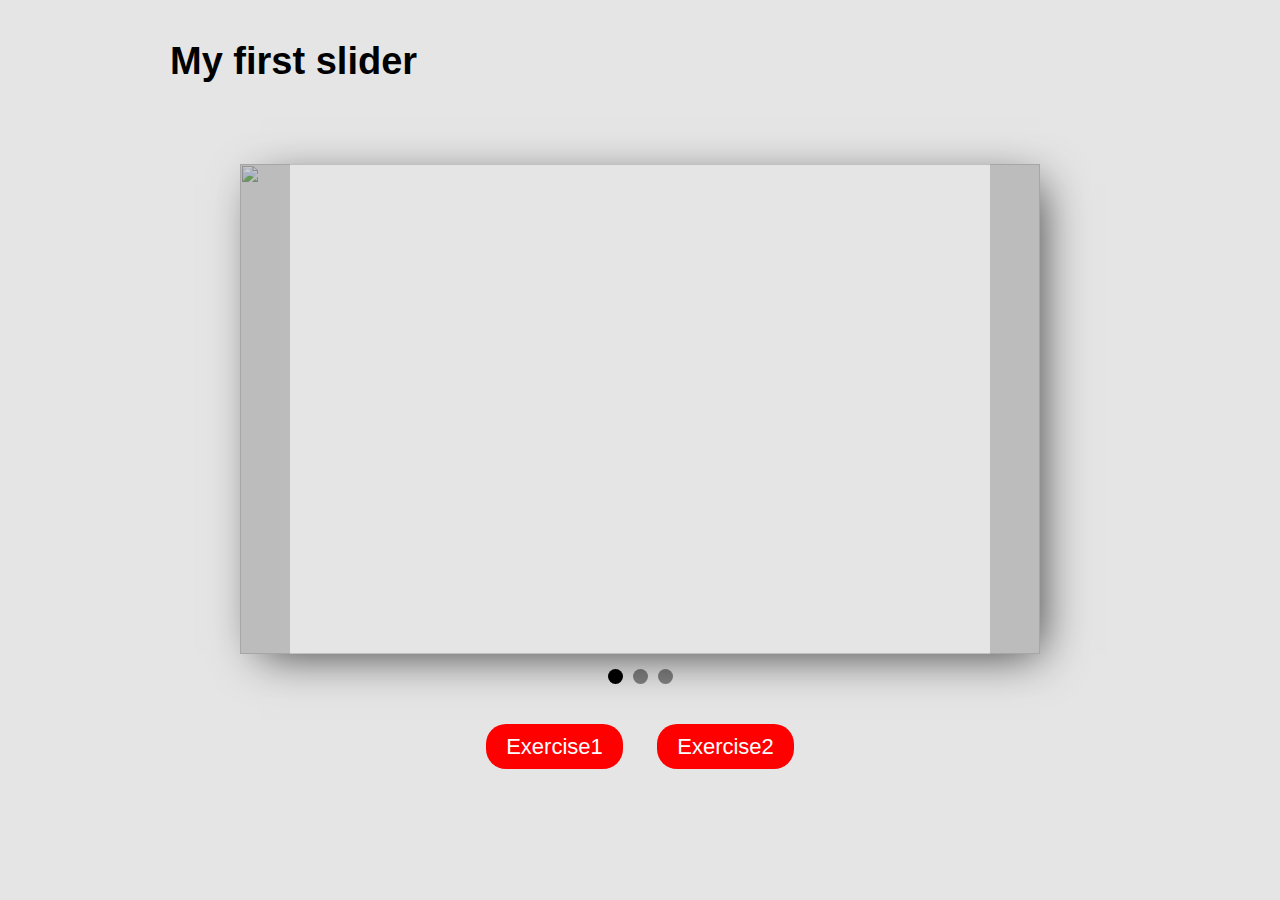
==== index2.html @ 5b69d41e "Add files via upload" ====
<!DOCTYPE html>
<html lang="en">

<head>
    <meta charset="UTF-8">
    <meta name="viewport" content="width=device-width, initial-scale=1.0">
    <meta http-equiv="X-UA-Compatible" content="ie=edge">
    <title>SLider</title>
    <link rel="stylesheet" href="style2.css">
</head>

<body>
    <h1>My first slider</h1>
    <div class="flex-wrapper">
        <div class="slider-wrapper">
            <div class="slide active">
                <img src="img_1.jpg" alt="">
            </div>
            <div class="slide">
                <img src="img_2.jpg" alt="">
            </div>
            <div class="slide">
                <img src="img_3.jpg" alt="">
            </div>
            <div id="btn-prev"></div>
            <div id="btn-next"></div>
        </div>
    </div>
    <div class="dots-wrapper">
        <span class="dot active"></span>
        <span class="dot"></span>
        <span class="dot"></span>
    </div>
    <div class="link">
        <a class="first" href="index">Exercise1</a>
        <a href="index1">Exercise2</a>
    </div>
    <script src="main2.js"></script>
</body>

</html>
---- style2.css ----
* {
    font-family: "Montserrat", sans-serif;
}
html {
    margin: 0;
    padding: 0;
}
body {
    background-color: #e5e5e5;
    padding-top: 30px;
}
h1 {
    padding-left: 162px;
    font-weight: bold;
    font-size: 38px;
    line-height: 46px;
    color: #000000;
    margin: 0;
    margin-bottom: 80px;
}

.flex-wrapper {
    width: 100%;
    display: flex;
    justify-content: center;
}

.slider-wrapper {
    max-width: 800px;
    width: 100%;
    height: 490px;
    position: relative;
    box-shadow: 10px 10px 44px -10px rgba(0, 0, 0, 0.75);
}

#btn-prev,
#btn-next {
    position: absolute;
    left: 0;
    top: 0;
    height: 100%;
    width: 50px;
    background-color: gray;
    opacity: 0.4;
    cursor: pointer;
    transition: opacity 0.2s ease-in-out;
}

#btn-prev:hover,
#btn-next:hover {
    opacity: 0.6;
}

#btn-next {
    left: auto;
    right: 0;
}

.slide {
    width: 100%;
    height: 100%;
    display: none;
}

.slide.active {
    display: block;
}

img {
    width: 100%;
    height: 100%;
}

.dots-wrapper {
    display: flex;
    justify-content: center;
    margin-top: 15px;
}

.dot.active {
    background-color: #000000;
}

span {
    width: 15px;
    height: 15px;
    border-radius: 50%;
    background-color: gray;
    margin-right: 10px;
    cursor: pointer;
}
span:last-child {
    margin-right: 0;
}
a {
    text-decoration: none;
    padding: 10px 20px;
    height: 40px;
    background-color: red;
    color: #ffffff;
    font-size: 22px;
    border-radius: 20px;
    cursor: pointer;
}
.first {
    margin-right: 30px;
}
.link {
    margin-top: 50px;
    margin-bottom: 20px;
    text-align: center;
}
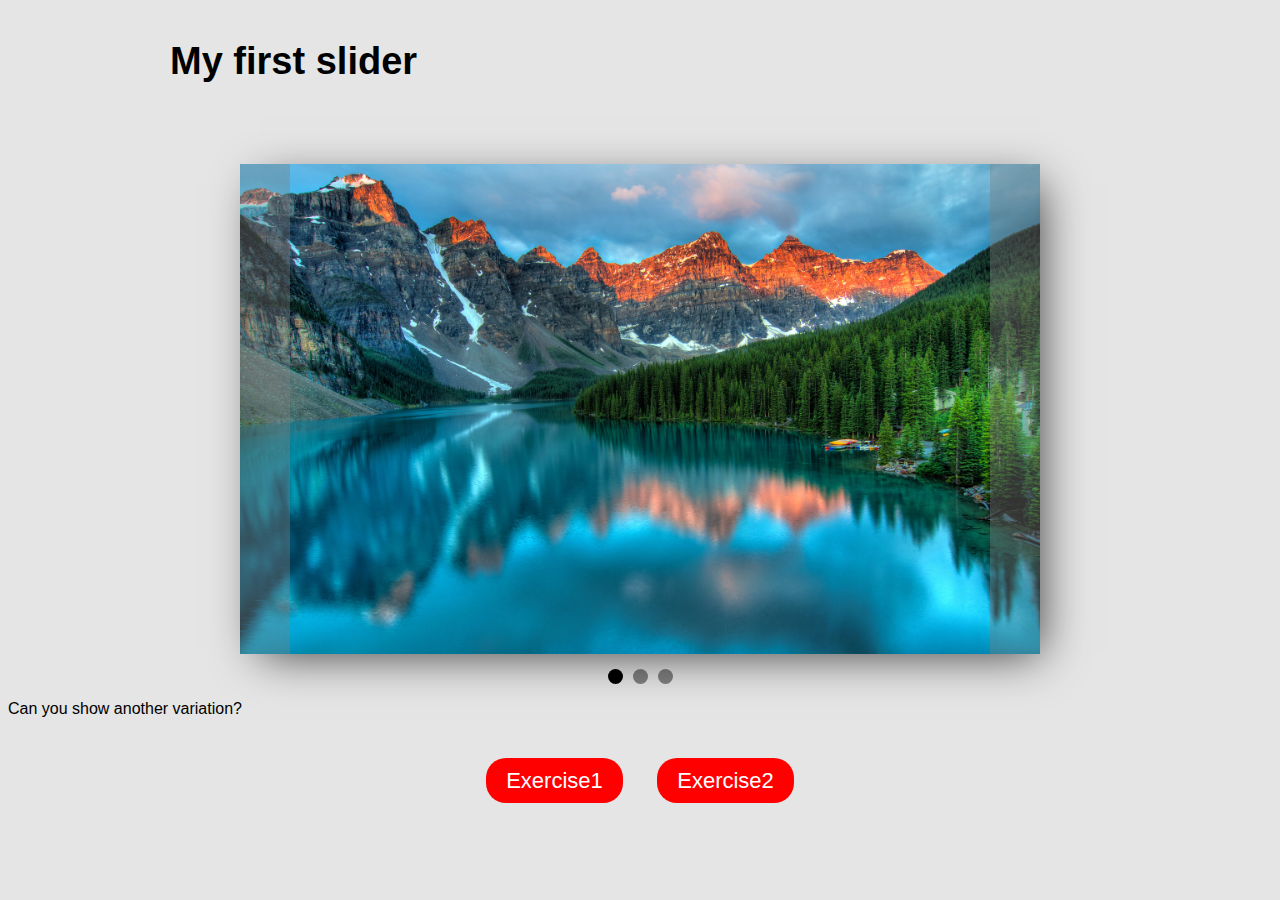
==== commit 6b8449dd: "Update index2.html" ====
--- a/index2.html
+++ b/index2.html
@@ -31,6 +31,9 @@
         <span class="dot"></span>
         <span class="dot"></span>
     </div>
+    <div>
+        <p class="question">Сan you show another variation?</p>
+    </div>
     <div class="link">
         <a class="first" href="index">Exercise1</a>
         <a href="index1">Exercise2</a>
@@ -38,4 +41,4 @@
     <script src="main2.js"></script>
 </body>
 
-</html>+</html>
